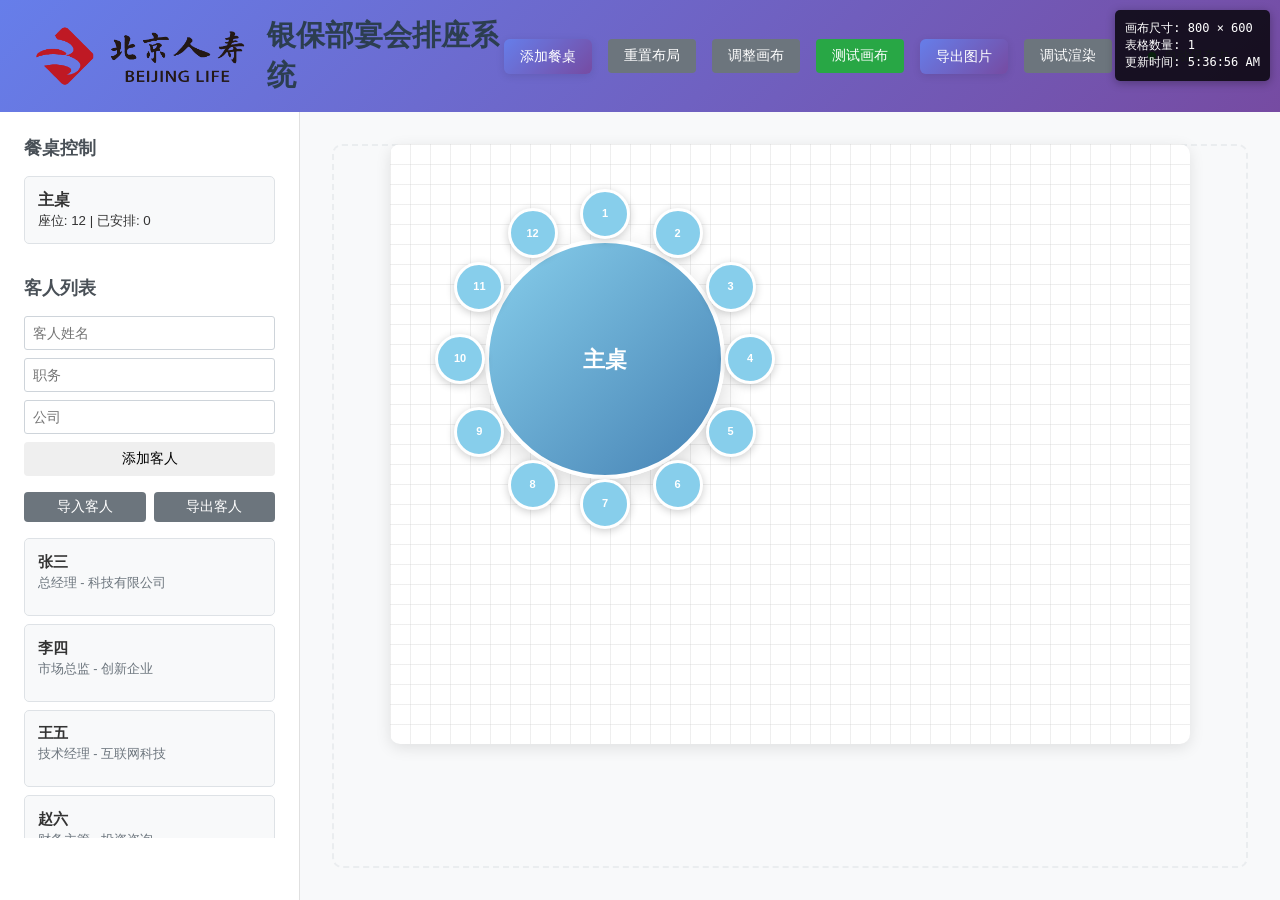
==== index.html @ 21f60b6e "宴会排座" ====
<!DOCTYPE html>
<html lang="zh-CN">
<head>
    <meta charset="UTF-8">
    <meta name="viewport" content="width=device-width, initial-scale=1.0">
    <title>宴会餐厅排座系统</title>
    <link rel="icon" href="image/favicon.ico" type="image/x-icon">
    <link rel="shortcut icon" href="image/favicon.ico" type="image/x-icon">
    <link rel="stylesheet" href="style.css">
</head>
<body>
    <div class="container">
        <header>
            <div class="header-title">
                <img src="image/icon.jpg" alt="系统图标" class="header-icon">
                <h1>银保部宴会排座系统</h1>
            </div>
            <div class="controls">
                    <button id="addTableBtn" class="btn btn-primary">添加餐桌</button>
                    <button id="resetBtn" class="btn btn-secondary">重置布局</button>
                    <button id="adjustCanvasBtn" class="btn btn-secondary" style="background: #6c757d; border-color: #6c757d;">调整画布</button>
                    <button id="testCanvasBtn" class="btn btn-secondary" style="background: #28a745; border-color: #28a745;">测试画布</button>
                    <button id="exportImageBtn" class="btn btn-primary">导出图片</button>
                    <button id="debugRenderBtn" class="btn btn-secondary">调试渲染</button>
                    <div id="saveStatus" class="save-status">
                        <span class="save-indicator"></span>
                        <span class="save-text">自动保存中...</span>
                    </div>
                </div>
        </header>
        
        <main>
            <div class="sidebar">
                <h3>餐桌控制</h3>
                <div id="tableList" class="table-list"></div>
                
                <h3>客人列表</h3>
                <div class="guest-controls">
                    <input type="text" id="guestNameInput" placeholder="客人姓名">
                    <input type="text" id="guestPositionInput" placeholder="职务">
                    <input type="text" id="guestCompanyInput" placeholder="公司">
                    <button id="addGuestBtn" class="btn btn-small">添加客人</button>
                </div>
                <div class="import-controls">
                    <input type="file" id="guestImportFile" accept=".json,.csv" style="display: none;">
                    <button id="importGuestsBtn" class="btn btn-small btn-secondary">导入客人</button>
                    <button id="exportGuestsBtn" class="btn btn-small btn-secondary">导出客人</button>
                </div>
                <div id="guestList" class="guest-list"></div>
            </div>
            
            <div class="main-area">
                <div id="seatingArea" class="seating-area">
                    <!-- 餐桌将在这里动态生成 -->
                </div>
            </div>
        </main>
    </div>
    
    <!-- 餐桌设置模态框 -->
    <div id="tableSettingsModal" class="modal">
        <div class="modal-content">
            <span class="close">&times;</span>
            <h3>餐桌设置</h3>
            <div class="form-group">
                <label for="tableNameInput">餐桌名称:</label>
                <input type="text" id="tableNameInput" placeholder="例如：主桌">
            </div>
            <div class="form-group">
                <label for="seatCountInput">座位数量:</label>
                <input type="number" id="seatCountInput" min="4" max="20" value="12">
            </div>
            <div class="modal-buttons">
                <button id="saveTableSettings" class="btn btn-primary">保存</button>
                <button id="deleteTable" class="btn btn-danger">删除餐桌</button>
            </div>
        </div>
    </div>
    
    <script src="script.js"></script>
</body>
</html>
---- style.css ----
* {
    margin: 0;
    padding: 0;
    box-sizing: border-box;
}

body {
    font-family: 'Microsoft YaHei', Arial, sans-serif;
    background-color: #f5f5f5;
    color: #333;
}

.container {
    height: 100vh;
    display: flex;
    flex-direction: column;
}

header {
    background: linear-gradient(135deg, #667eea 0%, #764ba2 100%);
    color: white;
    padding: 1rem 2rem;
    display: flex;
    justify-content: space-between;
    align-items: center;
    box-shadow: 0 2px 10px rgba(0,0,0,0.1);
    min-height: 80px; /* 固定最小高度，防止内容变化导致高度跳动 */
}

header h1 {
    font-size: 1.8rem;
    font-weight: 700;
    color: #2c3e50;
}

.header-title {
    display: flex;
    align-items: center;
    gap: 1rem;
}

.header-icon {
    width: 220px;
    height: 65px;
    object-fit: cover;
}

.controls {
    display: flex;
    gap: 1rem;
    align-items: center; /* 垂直居中对齐 */
    flex-wrap: nowrap; /* 防止按钮换行 */
}

.btn {
    padding: 0.5rem 1rem;
    border: none;
    border-radius: 5px;
    cursor: pointer;
    font-size: 0.9rem;
    transition: all 0.3s ease;
    white-space: nowrap; /* 防止按钮文字换行 */
    flex-shrink: 0; /* 防止按钮被压缩 */
}

.btn-primary {
    background: #4CAF50;
    color: white;
}

.btn-primary:hover {
    background: #45a049;
    transform: translateY(-1px);
}

.btn-secondary {
    background: #6c757d;
    color: white;
}

.btn-secondary:hover {
    background: #5a6268;
}

.btn-danger {
    background: #dc3545;
    color: white;
}

.btn-danger:hover {
    background: #c82333;
}

.btn-small {
    padding: 0.3rem 0.6rem;
    font-size: 0.8rem;
}

main {
    flex: 1;
    display: flex;
    overflow: hidden;
}

.sidebar {
    width: 300px;
    background: white;
    border-right: 1px solid #e0e0e0;
    padding: 1.5rem;
    overflow-y: auto;
}

.sidebar h3 {
    margin-bottom: 1rem;
    color: #495057;
    font-size: 1.1rem;
}

.table-list {
    margin-bottom: 2rem;
}

.table-item {
    background: #f8f9fa;
    border: 1px solid #dee2e6;
    border-radius: 5px;
    padding: 0.8rem;
    margin-bottom: 0.5rem;
    cursor: pointer;
    transition: all 0.3s ease;
}

.table-item:hover {
    background: #e9ecef;
    border-color: #667eea;
    transform: translateY(-1px);
    box-shadow: 0 2px 8px rgba(102, 126, 234, 0.2);
}

.table-item.active {
    background: linear-gradient(135deg, #667eea 0%, #764ba2 100%);
    color: white;
    border-color: #5a67d8;
    box-shadow: 0 4px 12px rgba(102, 126, 234, 0.4);
    transform: translateY(-1px);
    font-weight: 500;
}

.guest-controls {
    display: flex;
    flex-direction: column;
    gap: 0.5rem;
    margin-bottom: 1rem;
}

.import-controls {
    display: flex;
    gap: 0.5rem;
    margin-bottom: 1rem;
}

.import-controls .btn {
    flex: 1;
    padding: 0.4rem 0.8rem;
    font-size: 0.85rem;
}

.export-controls {
    margin-top: 1rem;
    padding-top: 1rem;
    border-top: 1px solid #e0e0e0;
}

.export-controls .btn-primary {
    background: linear-gradient(135deg, #667eea 0%, #764ba2 100%);
    color: white;
    border: none;
    width: 100%;
    padding: 0.6rem 1rem;
    font-size: 0.9rem;
    font-weight: 500;
    border-radius: 6px;
    cursor: pointer;
    transition: all 0.3s ease;
    box-shadow: 0 2px 8px rgba(102, 126, 234, 0.3);
}

.export-controls .btn-primary:hover {
    transform: translateY(-1px);
    box-shadow: 0 4px 12px rgba(102, 126, 234, 0.4);
}

.guest-controls input {
    width: 100%;
    padding: 0.5rem;
    border: 1px solid #ced4da;
    border-radius: 3px;
    font-size: 0.9rem;
    box-sizing: border-box;
}

.guest-list {
    max-height: 300px;
    overflow-y: auto;
}

.guest-item {
    background: #f8f9fa;
    border: 1px solid #dee2e6;
    border-radius: 5px;
    padding: 0.8rem;
    margin-bottom: 0.5rem;
    cursor: grab;
    font-size: 0.9rem;
    transition: all 0.3s ease;
    position: relative;
    overflow: hidden;
}

.guest-item:hover {
    background: #e9ecef;
}

.guest-item.dragging {
    opacity: 0.5;
    cursor: grabbing;
}

/* 客人信息区域样式 */
.guest-item .guest-info {
    flex: 1;
    padding-right: 8px;
    min-width: 0;
}

.guest-item .guest-name {
    font-weight: bold;
    margin-bottom: 2px;
    font-size: 0.95rem;
}

.guest-item .guest-details {
    font-size: 0.8rem;
    color: #6c757d;
    line-height: 1.2;
    word-break: break-word;
    margin-bottom: 2px;
}

.guest-item .guest-status {
    font-size: 0.75rem;
    color: #28a745;
    margin-top: 2px;
}

/* 客人操作按钮区域 */
.guest-item .guest-actions {
    display: flex;
    flex-direction: column;
    gap: 0.25rem;
    margin-left: 0.5rem;
    flex-shrink: 0;
}

.guest-item .btn-edit-guest,
.guest-item .btn-delete-guest {
    background: #28a745;
    color: white;
    border: none;
    border-radius: 3px;
    padding: 0.15rem 0.3rem;
    font-size: 0.65rem;
    cursor: pointer;
    opacity: 0.7;
    transition: all 0.2s ease;
    min-width: 32px;
    height: 18px;
    line-height: 1;
}

.guest-item .btn-delete-guest {
    background: #dc3545;
}

.guest-item .btn-edit-guest:hover,
.guest-item .btn-delete-guest:hover {
    opacity: 1;
    transform: translateY(-1px);
}

/* 选中状态下的删除按钮样式 */
.guest-item.selected .btn-delete-guest {
    background: #f44336;
    box-shadow: 0 2px 4px rgba(244, 67, 54, 0.3);
}

.guest-item.selected .btn-delete-guest:hover {
    background: #d32f2f;
    box-shadow: 0 4px 8px rgba(244, 67, 54, 0.4);
}

.guest-item:hover .btn-edit-guest,
.guest-item:hover .btn-delete-guest {
    opacity: 0.8;
}



.main-area {
    flex: 1;
    padding: 2rem;
    overflow: auto;
    background: #f8f9fa;
    position: relative;
}

/* 导出按钮样式 - 现在位于控制区域 */
.controls .btn-primary {
    background: linear-gradient(135deg, #667eea 0%, #764ba2 100%);
    color: white;
    border: none;
    border-radius: 6px;
    padding: 0.5rem 1rem;
    font-size: 0.9rem;
    font-weight: 500;
    cursor: pointer;
    transition: all 0.3s ease;
    box-shadow: 0 2px 8px rgba(0,0,0,0.1);
}

.controls .btn-primary:hover {
    transform: translateY(-2px);
    box-shadow: 0 4px 12px rgba(0,0,0,0.15);
    background: linear-gradient(135deg, #5a67d8 0%, #6b46c1 100%);
}

/* 自动保存状态指示器 */
.save-status {
    display: flex;
    align-items: center;
    gap: 0.5rem;
    margin-left: auto;
    padding: 0.5rem;
    font-size: 0.85rem;
    color: #6c757d;
    min-width: 120px; /* 固定最小宽度，防止文字变化导致布局跳动 */
    justify-content: flex-end; /* 右对齐内容 */
}

.save-indicator {
    width: 8px;
    height: 8px;
    border-radius: 50%;
    background-color: #28a745;
    animation: pulse 2s infinite;
    flex-shrink: 0; /* 防止指示器被压缩 */
}

.save-text {
    font-size: 0.8rem;
    color: #6c757d;
    white-space: nowrap; /* 防止文字换行 */
    overflow: hidden; /* 隐藏溢出文字 */
    text-overflow: ellipsis; /* 超出部分显示省略号 */
}

@keyframes pulse {
    0% {
        opacity: 1;
        transform: scale(1);
    }
    50% {
        opacity: 0.7;
        transform: scale(1.1);
    }
    100% {
        opacity: 1;
        transform: scale(1);
    }
}

/* 响应式设计优化 */
@media (max-width: 1200px) {
    header {
        padding: 0.8rem 1.5rem;
    }
    
    .header-icon {
        width: 180px;
        height: 50px;
    }
    
    header h1 {
        font-size: 1.5rem;
    }
    
    .controls {
        gap: 0.5rem;
    }
    
    .btn {
        padding: 0.4rem 0.8rem;
        font-size: 0.85rem;
    }
    
    .save-status {
        min-width: 100px;
        font-size: 0.8rem;
    }
}

@media (max-width: 768px) {
    header {
        flex-direction: column;
        gap: 1rem;
        padding: 1rem;
        min-height: auto;
    }
    
    .controls {
        width: 100%;
        justify-content: center;
        flex-wrap: wrap;
    }
    
    .save-status {
        min-width: 90px;
        font-size: 0.75rem;
    }
}

.main-area::before {
    content: '';
    position: absolute;
    top: 2rem;
    left: 2rem;
    right: 2rem;
    bottom: 2rem;
    border: 2px dashed #dee2e6;
    border-radius: 10px;
    pointer-events: none;
    opacity: 0.5;
}

.seating-area {
    min-height: 600px;
    min-width: 800px;
    background: white;
    border-radius: 10px;
    box-shadow: 0 4px 15px rgba(0,0,0,0.1);
    padding: 2rem;
    position: relative;
    display: flex !important;
    flex-wrap: wrap;
    gap: 3rem;
    justify-content: flex-start;
    align-items: flex-start;
    width: auto;
    height: auto;
    transition: all 0.3s ease;
    margin: 0 auto;
    background-image: 
        linear-gradient(rgba(200,200,200,0.3) 1px, transparent 1px),
        linear-gradient(90deg, rgba(200,200,200,0.3) 1px, transparent 1px);
    background-size: 20px 20px;
    visibility: visible !important;
    opacity: 1 !important;
}

.seating-area.expanded {
    box-shadow: 0 8px 25px rgba(0,0,0,0.15);
}

.seating-area.expanding {
    box-shadow: 0 8px 30px rgba(74, 144, 226, 0.3);
    border-color: #4a90e2;
}

.table {
    position: relative;
    width: 350px;
    height: 350px;
    cursor: move;
    user-select: none;
    transition: transform 0.2s ease, box-shadow 0.2s ease;
}

.table:hover {
    transform: translateY(-2px);
    box-shadow: 0 6px 20px rgba(0,0,0,0.3);
}

.table.dragging {
    transform: rotate(5deg) scale(1.05);
    box-shadow: 0 8px 25px rgba(0,0,0,0.4);
    z-index: 1000;
    opacity: 0.9;
}

.table-circle {
    position: absolute;
    top: 50%;
    left: 50%;
    transform: translate(-50%, -50%);
    width: 240px;
    height: 240px;
    background: linear-gradient(135deg, #87CEEB 0%, #4682B4 100%); /* 天蓝色到钢蓝色渐变，与座位颜色协调 */
    border-radius: 50%;
    border: 4px solid #fff;
    box-shadow: 0 8px 25px rgba(0,0,0,0.15);
    display: flex;
    align-items: center;
    justify-content: center;
    font-size: 1.4rem;
    font-weight: bold;
    color: #fff; /* 白色文字，与蓝色背景对比更好 */
    transition: all 0.3s ease;
}

.table-circle:hover {
    transform: translate(-50%, -50%) scale(1.05);
    box-shadow: 0 12px 35px rgba(0,0,0,0.2);
}

.table.selected .table-circle {
    border-color: #007bff;
    box-shadow: 0 0 0 3px rgba(0,123,255,0.25);
}

.seat {
    position: absolute;
    width: 50px;  /* 增大到50px */
    height: 50px; /* 增大到50px */
    background: #87CEEB; /* 天蓝色 */
    border-radius: 50%;
    border: 3px solid white;
    box-shadow: 0 2px 8px rgba(0,0,0,0.2);
    display: flex;
    align-items: center;
    justify-content: center;
    font-size: 11px;  /* 字体稍大一些 */
    color: white;
    font-weight: bold;
    cursor: pointer;
    transition: all 0.3s ease;
    text-align: center;
    line-height: 1.2;
    padding: 3px;  /* 增大内边距 */
    overflow: hidden;
    word-wrap: break-word;
}

.seat:hover {
    transform: scale(1.1);
    box-shadow: 0 4px 8px rgba(0,0,0,0.2);
    z-index: 15;
}

.seat.editing {
    border-color: #007bff;
    box-shadow: 0 0 0 3px rgba(0,123,255,0.5);
    animation: editPulse 1s infinite;
}

@keyframes editPulse {
    0% { box-shadow: 0 0 0 3px rgba(0,123,255,0.5); }
    50% { box-shadow: 0 0 0 6px rgba(0,123,255,0.3); }
    100% { box-shadow: 0 0 0 3px rgba(0,123,255,0.5); }
}

.seat.occupied {
    background-color: #4682B4; /* 钢蓝色，与天蓝色协调 */
    border-color: #2F4F4F;
    color: white;
    font-size: 12px;  /* 占用状态的字体也稍大一些 */
    font-weight: bold;
}

.seat.drag-over {
    border-color: #007bff;
    box-shadow: 0 0 0 3px rgba(0,123,255,0.5);
}

.modal {
    display: none;
    position: fixed;
    z-index: 1000;
    left: 0;
    top: 0;
    width: 100%;
    height: 100%;
    background-color: rgba(0,0,0,0.5);
}

.modal-content {
    background-color: white;
    margin: 15% auto;
    padding: 2rem;
    border-radius: 10px;
    width: 400px;
    max-width: 90%;
    box-shadow: 0 10px 30px rgba(0,0,0,0.3);
}

/* 座位编辑模态框样式 */
.seat-edit-modal {
    position: fixed;
    top: 0;
    left: 0;
    width: 100%;
    height: 100%;
    background: rgba(0,0,0,0.5);
    display: flex;
    align-items: center;
    justify-content: center;
    z-index: 2000;
    animation: fadeIn 0.3s ease;
}



.seat-edit-modal > div {
    background: white;
    padding: 2rem;
    border-radius: 10px;
    box-shadow: 0 10px 30px rgba(0,0,0,0.3);
    max-width: 400px;
    width: 90%;
    animation: slideIn 0.3s ease;
}

.seat-edit-modal h3 {
    margin-top: 0;
    color: #333;
    border-bottom: 2px solid #007bff;
    padding-bottom: 0.5rem;
}

.seat-edit-modal p {
    margin: 0.5rem 0;
    color: #666;
}

.seat-edit-modal small {
    color: #999;
    font-size: 0.85rem;
}

.seat-edit-modal select {
    width: 100%;
    padding: 0.5rem;
    margin: 0.5rem 0;
    border: 1px solid #ced4da;
    border-radius: 4px;
    font-size: 0.9rem;
    transition: border-color 0.3s ease;
}

.seat-edit-modal select:focus {
    outline: none;
    border-color: #007bff;
    box-shadow: 0 0 0 2px rgba(0,123,255,0.25);
}

.seat-edit-modal hr {
    border: none;
    height: 1px;
    background: #e9ecef;
    margin: 1rem 0;
}

.seat-edit-modal .btn {
    margin: 0.25rem;
    padding: 0.5rem 1rem;
    border: none;
    border-radius: 4px;
    cursor: pointer;
    font-size: 0.9rem;
    transition: all 0.3s ease;
}

.seat-edit-modal .btn-primary {
    background: #007bff;
    color: white;
}

.seat-edit-modal .btn-primary:hover {
    background: #0056b3;
}

.seat-edit-modal .btn-secondary {
    background: #6c757d;
    color: white;
}

.seat-edit-modal .btn-secondary:hover {
    background: #545b62;
}

.seat-edit-modal .btn-danger {
    background: #dc3545;
    color: white;
}

.seat-edit-modal .btn-danger:hover {
    background: #c82333;
}

@keyframes fadeIn {
    from { opacity: 0; }
    to { opacity: 1; }
}

@keyframes slideIn {
    from { transform: translateY(-50px); opacity: 0; }
    to { transform: translateY(0); opacity: 1; }
}

@keyframes slideInRight {
    from { transform: translateX(100%); opacity: 0; }
    to { transform: translateX(0); opacity: 1; }
}

@keyframes slideOutRight {
    from { transform: translateX(0); opacity: 1; }
    to { transform: translateX(100%); opacity: 0; }
}

.close {
    color: #aaa;
    float: right;
    font-size: 28px;
    font-weight: bold;
    cursor: pointer;
    line-height: 1;
}

.close:hover {
    color: #000;
}

.form-group {
    margin-bottom: 1rem;
}

.form-group label {
    display: block;
    margin-bottom: 0.5rem;
    font-weight: bold;
}

.form-group input {
    width: 100%;
    padding: 0.5rem;
    border: 1px solid #ced4da;
    border-radius: 3px;
    font-size: 1rem;
}

.modal-buttons {
    display: flex;
    gap: 1rem;
    justify-content: flex-end;
    margin-top: 1.5rem;
}

.dragging {
    opacity: 0.7;
    cursor: grabbing;
}

@media (max-width: 768px) {
    main {
        flex-direction: column;
    }
    
    .sidebar {
        width: 100%;
        order: 2;
    }
    
    .main-area {
        order: 1;
    }
    
    header {
        flex-direction: column;
        gap: 1rem;
        text-align: center;
    }
    
    .table {
        width: 300px;
        height: 300px;
    }
    
    .table-circle {
        width: 180px;
        height: 180px;
        font-size: 1.1rem;
    }
}

/* 客人编辑模态框样式 */
.modal-content h3 {
    margin-bottom: 20px;
    color: #2c3e50;
    font-size: 1.2rem;
}

.form-group {
    margin-bottom: 15px;
}

.form-group label {
    display: block;
    margin-bottom: 5px;
    font-weight: 500;
    color: #495057;
}

.form-group input {
    width: 100%;
    padding: 8px 12px;
    border: 1px solid #ced4da;
    border-radius: 4px;
    font-size: 14px;
    transition: border-color 0.3s ease;
}

.form-group input:focus {
    outline: none;
    border-color: #667eea;
    box-shadow: 0 0 0 2px rgba(102, 126, 234, 0.2);
}

.modal-buttons {
    display: flex;
    gap: 10px;
    justify-content: flex-end;
    margin-top: 20px;
}

/* 删除按钮样式 */
.btn-danger {
    background: #dc3545;
    color: white;
    border: none;
    padding: 8px 16px;
    border-radius: 4px;
    cursor: pointer;
    font-size: 14px;
    transition: all 0.3s ease;
}

.btn-danger:hover {
    background: #c82333;
    box-shadow: 0 2px 4px rgba(220, 53, 69, 0.3);
}

.btn {
    padding: 8px 16px;
    border: none;
    border-radius: 4px;
    font-size: 14px;
    cursor: pointer;
    transition: all 0.3s ease;
}

.btn-primary {
    background-color: #667eea;
    color: white;
}

.btn-primary:hover {
    background-color: #5a67d8;
}

.btn-secondary {
    background-color: #6c757d;
    color: white;
}

.btn-secondary:hover {
    background-color: #5a6268;
}
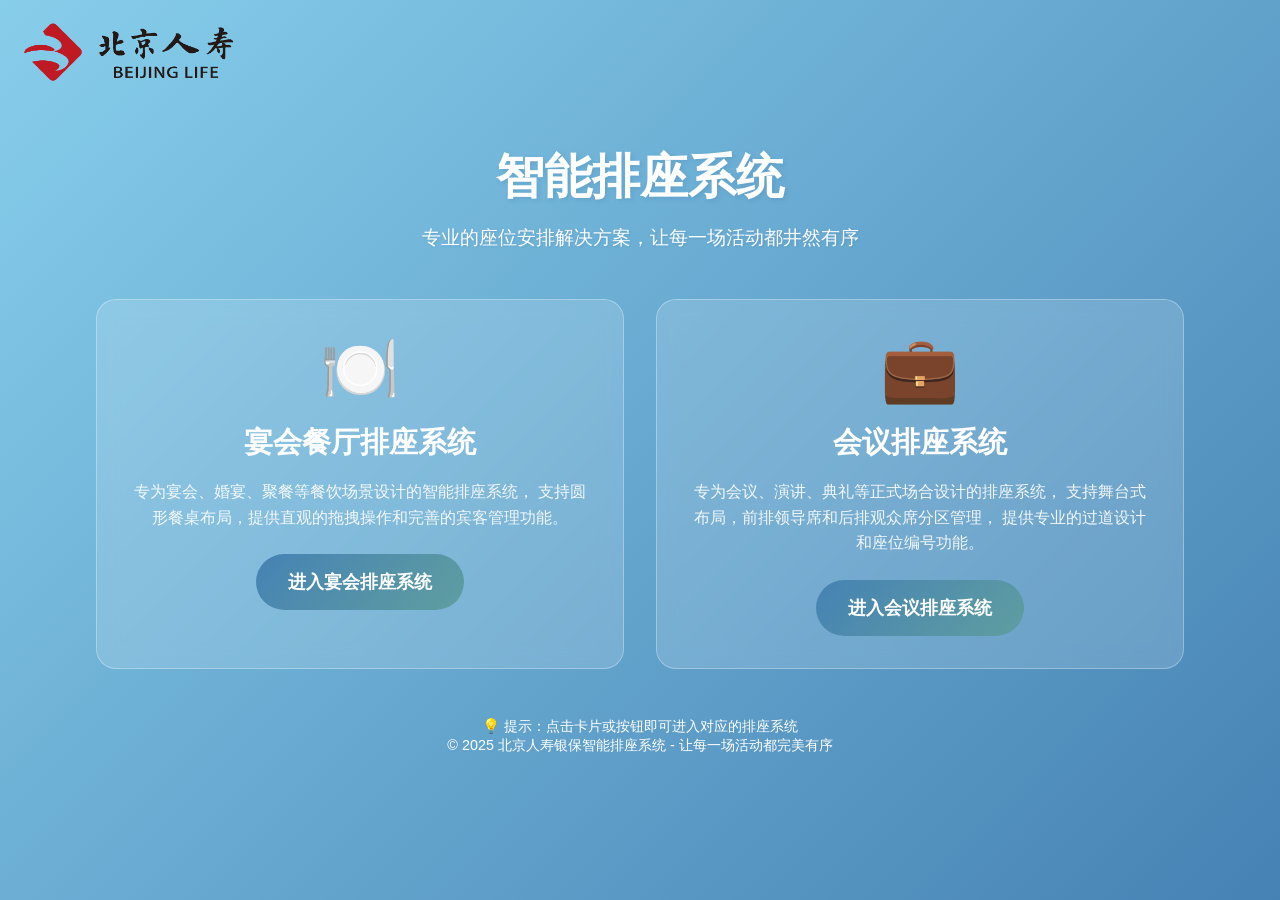
==== commit 7a8eedd3: "会议排座系统，无拖拽" ====
--- a/index.html
+++ b/index.html
@@ -3,80 +3,15 @@
 <head>
     <meta charset="UTF-8">
     <meta name="viewport" content="width=device-width, initial-scale=1.0">
-    <title>宴会餐厅排座系统</title>
-    <link rel="icon" href="image/favicon.ico" type="image/x-icon">
-    <link rel="shortcut icon" href="image/favicon.ico" type="image/x-icon">
-    <link rel="stylesheet" href="style.css">
+    <meta http-equiv="refresh" content="0; url=welcome.html">
+    <title>智能排座系统</title>
+    <script>
+        // 如果浏览器不支持meta刷新，使用JavaScript跳转
+        window.location.href = 'welcome.html';
+    </script>
 </head>
 <body>
-    <div class="container">
-        <header>
-            <div class="header-title">
-                <img src="image/icon.jpg" alt="系统图标" class="header-icon">
-                <h1>银保部宴会排座系统</h1>
-            </div>
-            <div class="controls">
-                    <button id="addTableBtn" class="btn btn-primary">添加餐桌</button>
-                    <button id="resetBtn" class="btn btn-secondary">重置布局</button>
-                    <button id="adjustCanvasBtn" class="btn btn-secondary" style="background: #6c757d; border-color: #6c757d;">调整画布</button>
-                    <button id="testCanvasBtn" class="btn btn-secondary" style="background: #28a745; border-color: #28a745;">测试画布</button>
-                    <button id="exportImageBtn" class="btn btn-primary">导出图片</button>
-                    <button id="debugRenderBtn" class="btn btn-secondary">调试渲染</button>
-                    <div id="saveStatus" class="save-status">
-                        <span class="save-indicator"></span>
-                        <span class="save-text">自动保存中...</span>
-                    </div>
-                </div>
-        </header>
-        
-        <main>
-            <div class="sidebar">
-                <h3>餐桌控制</h3>
-                <div id="tableList" class="table-list"></div>
-                
-                <h3>客人列表</h3>
-                <div class="guest-controls">
-                    <input type="text" id="guestNameInput" placeholder="客人姓名">
-                    <input type="text" id="guestPositionInput" placeholder="职务">
-                    <input type="text" id="guestCompanyInput" placeholder="公司">
-                    <button id="addGuestBtn" class="btn btn-small">添加客人</button>
-                </div>
-                <div class="import-controls">
-                    <input type="file" id="guestImportFile" accept=".json,.csv" style="display: none;">
-                    <button id="importGuestsBtn" class="btn btn-small btn-secondary">导入客人</button>
-                    <button id="exportGuestsBtn" class="btn btn-small btn-secondary">导出客人</button>
-                </div>
-                <div id="guestList" class="guest-list"></div>
-            </div>
-            
-            <div class="main-area">
-                <div id="seatingArea" class="seating-area">
-                    <!-- 餐桌将在这里动态生成 -->
-                </div>
-            </div>
-        </main>
-    </div>
-    
-    <!-- 餐桌设置模态框 -->
-    <div id="tableSettingsModal" class="modal">
-        <div class="modal-content">
-            <span class="close">&times;</span>
-            <h3>餐桌设置</h3>
-            <div class="form-group">
-                <label for="tableNameInput">餐桌名称:</label>
-                <input type="text" id="tableNameInput" placeholder="例如：主桌">
-            </div>
-            <div class="form-group">
-                <label for="seatCountInput">座位数量:</label>
-                <input type="number" id="seatCountInput" min="4" max="20" value="12">
-            </div>
-            <div class="modal-buttons">
-                <button id="saveTableSettings" class="btn btn-primary">保存</button>
-                <button id="deleteTable" class="btn btn-danger">删除餐桌</button>
-            </div>
-        </div>
-    </div>
-    
-    <script src="script.js"></script>
+    <p>正在跳转到欢迎页面...</p>
+    <p>如果页面没有自动跳转，请点击 <a href="welcome.html">这里</a></p>
 </body>
 </html>
